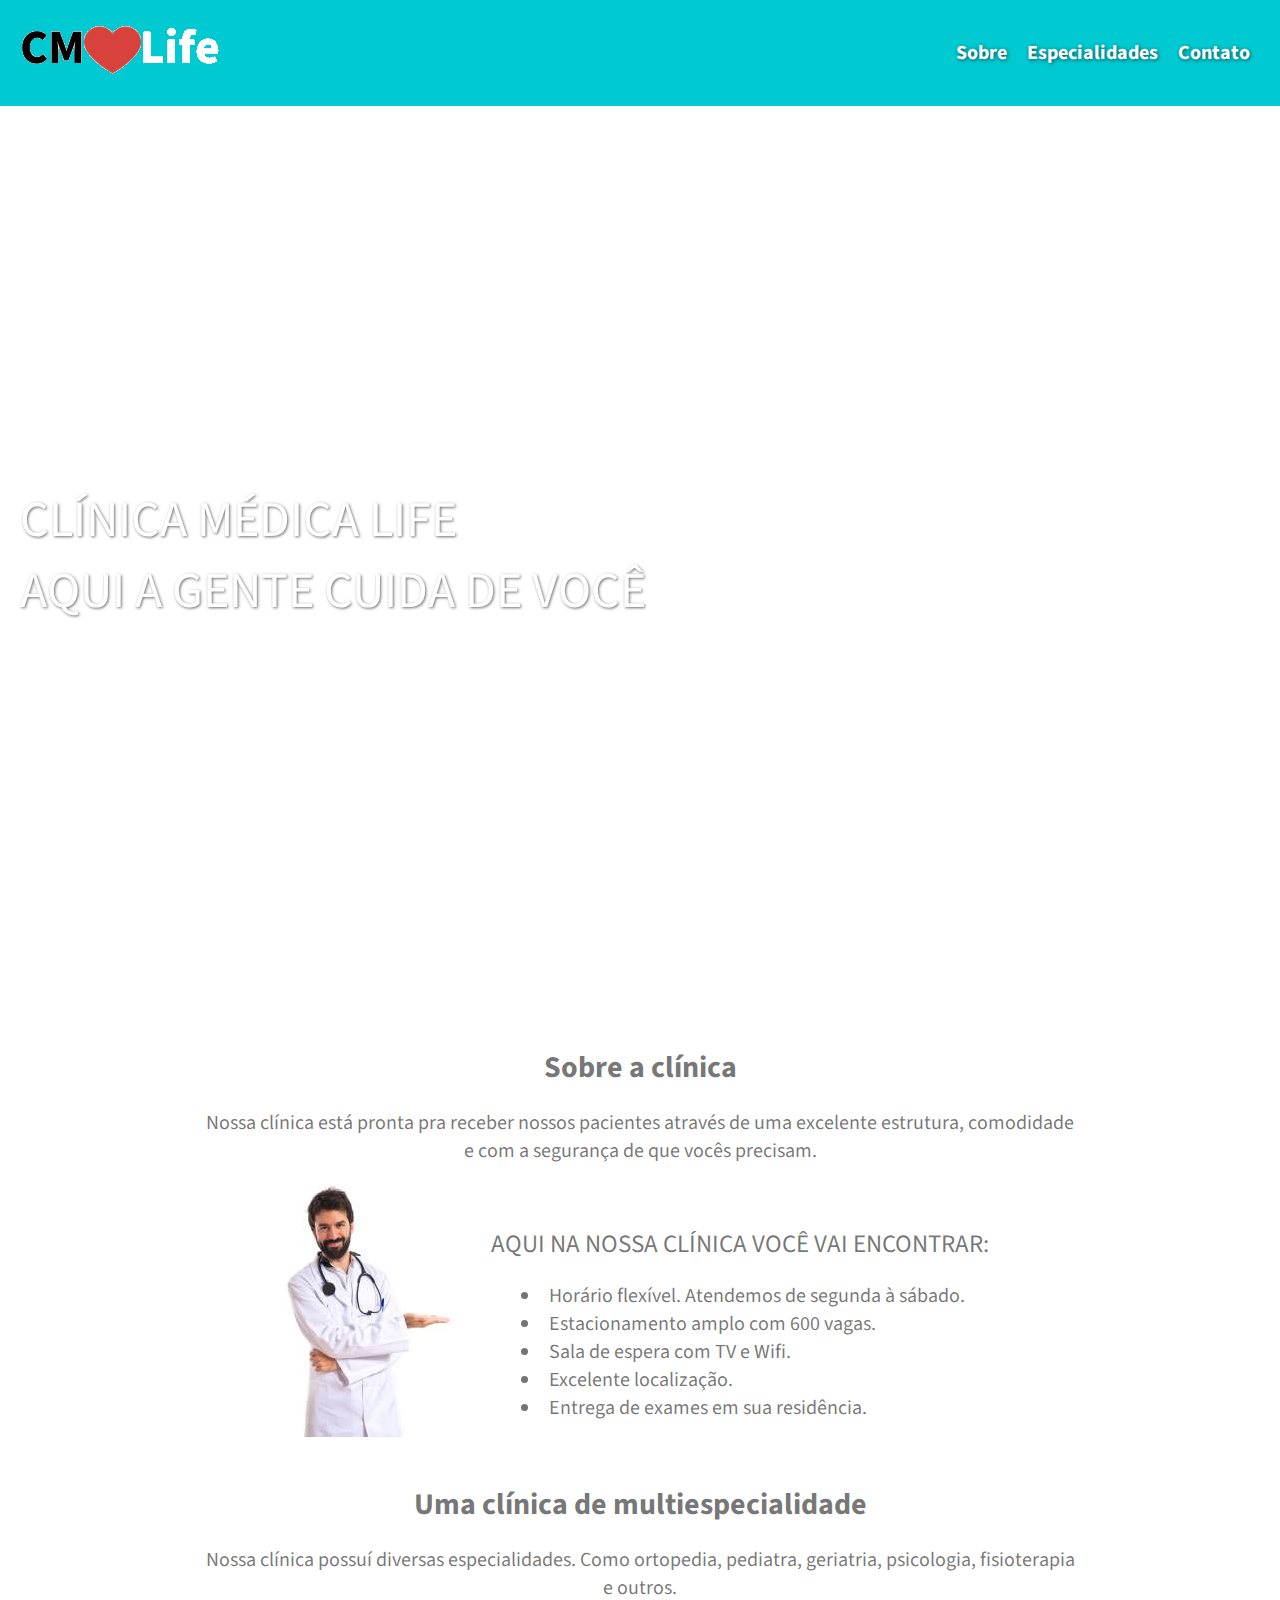
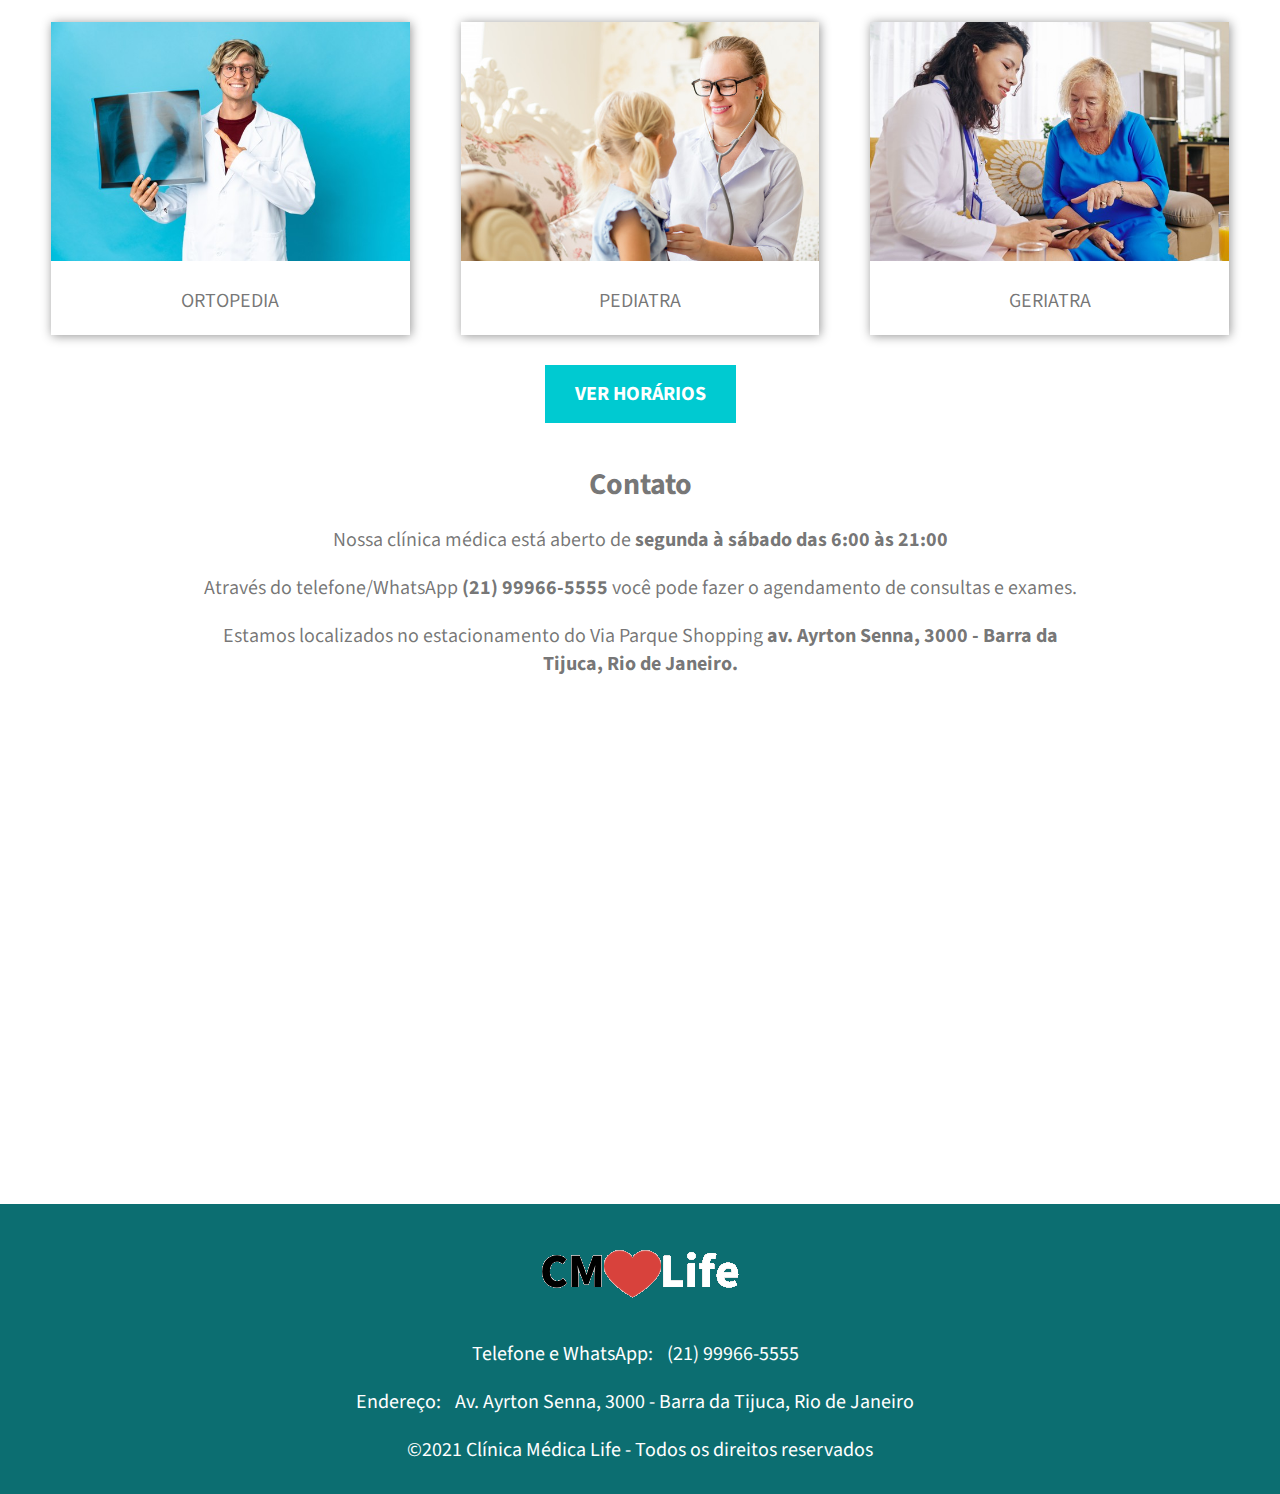
==== index.html @ 15a16aa6 "Projeto Clinica Médica" ====
<!DOCTYPE html>
<html lang="pt-br">

<head>
    <meta charset="UTF-8">
    <meta name="viewport" content="width=device-width, initial-scale=1.0">
    <link rel="stylesheet" href="css/style.css" type="text/css">
    <link rel="shortcut icon" href="assets/favicon.ico" type="image/x-icon">
    <link rel="stylesheet" href="https://fonts.googleapis.com/css2?family=Source+Sans+Pro:ital,wght@0,200;0,300;0,400;0,600;0,700;0,900;1,200;1,300;1,400;1,600;1,700;1,900&display=swap">
    <title>CMLife - Home</title>
</head>

<body>
    <header>
        <a href="index.html" target="_self" rel="next" class="logo">
            <img src="assets/logo.png" alt="Clínica Médica" title="Clínica Médica Life" class="img-topo">
        </a>
        <nav class="box-menu">
            <ul class="menu">
                <li><a href="#sobre" target="_self" rel="next" class="link-menu">Sobre</a></li>
                <li><a href="especialidades.html" target="_self" rel="next" class="link-menu">Especialidades</a></li>
                <li><a href="#contato" target="_self" rel="next" class="link-menu">Contato</a></li>
            </ul>
        </nav>
    </header>

    <main>
        <section id="home">
            <h1>Clínica Médica Life<br>Aqui a gente cuida de você</h1>
        </section>

        <section id="sobre">
            <div class="artigo">
                <h2>Sobre a clínica</h2>
                <p>Nossa clínica está pronta pra receber nossos pacientes através de uma excelente estrutura, comodidade e com a segurança de que vocês precisam.</p>
            </div>

            <div class="box-vantagens">
                <div class="vantagens">
                    <img src="assets/medico.jpg" alt="Foto de um médico">
                </div>
                <div class="vantagens">
                    <h3>Aqui na nossa clínica você vai encontrar:</h3>
                    <ul>
                        <li>Horário flexível. Atendemos de segunda à sábado.</li>
                        <li>Estacionamento amplo com 600 vagas.</li>
                        <li>Sala de espera com TV e Wifi.</li>
                        <li>Excelente localização.</li>
                        <li>Entrega de exames em sua residência.</li>
                    </ul>
                </div>
            </div>

            <div class="artigo">
                <h2>Uma clínica de multiespecialidade</h2>
                <p>Nossa clínica possuí diversas especialidades. Como ortopedia, pediatra, geriatria, psicologia, fisioterapia e outros.</p>
            </div>

            <div class="box-funcoes">
                <figure class="funcoes">
                    <img src="assets/ortopedia1.png" alt="Ortopedia" class="img">
                    <figcaption>Ortopedia</figcaption>
                </figure>

                <figure class="funcoes">
                    <img src="assets/pediatra.png" alt="Pediatra" class="img">
                    <figcaption>Pediatra</figcaption>
                </figure>

                <figure class="funcoes">
                    <img src="assets/geriatra.png" alt="Geriatra" class="img">
                    <figcaption>Geriatra</figcaption>
                </figure>
            </div>

            <div class="box-horarios">
                <div class="horarios">
                    <a href="especialidades.html" target="_self" rel="next" class="link">Ver horários</a>
                </div>
            </div>
        </section>

        <section id="contato">
            <div class="artigo">
                <h2>Contato</h2>
                <p>Nossa clínica médica está aberto de <strong>segunda à sábado das 6:00 às 21:00</strong></p>
                <p>Através do telefone/WhatsApp <strong>(21) 99966-5555</strong> você pode fazer o agendamento de consultas e exames.</p>
                <p>Estamos localizados no estacionamento do Via Parque Shopping <strong>av. Ayrton Senna, 3000 - Barra da Tijuca, Rio de Janeiro.</strong> </p>
            </div>

            <div class="mapa">
                <iframe src="https://www.google.com/maps/embed?pb=!1m18!1m12!1m3!1d3673.1168143962054!2d-43.36308168583379!3d-22.982731546361496!2m3!1f0!2f0!3f0!3m2!1i1024!2i768!4f13.1!3m3!1m2!1s0x9bda2ed54ec2e1%3A0x4431d262cad1d163!2sAv.%20Ayrton%20Senna%2C%203000%20-%20Barra%20da%20Tijuca%2C%20Rio%20de%20Janeiro%20-%20RJ%2C%2022775-904!5e0!3m2!1spt-BR!2sbr!4v1637196635753!5m2!1spt-BR!2sbr"
                    width="600" height="450" style="border:0;" allowfullscreen="" loading="lazy"></iframe>
            </div>
        </section>
    </main>

    <footer>
        <div>
            <a href="index.html" target="_self" rel="prev"><img src="assets/logo.png" alt="logo" class="img-rodape"></a>
        </div>
        <div class="info-rodape">
            <p>Telefone e WhatsApp: <a href="tel:21 99966-5555" target="_self" rel="nofollow" class="link">(21) 99966-5555</a></p>
            <p>Endereço: <a href="https://goo.gl/maps/BhBVLvR7PSMppRRn8" target="_blank" rel="nofollow" class="link">Av. Ayrton Senna, 3000 - Barra da Tijuca, Rio de Janeiro</a></p>
            <p>&copy;2021 Clínica Médica Life - Todos os direitos reservados</p>
        </div>
    </footer>
</body>

</html>
---- css/style.css ----
@charset "UTF-8";
* {
    margin: 0;
    padding: 0;
    font-family: var(--font_princ);
}

html {
    font-size: 62.5%;
}

body {
    font-size: 1.6rem;
}

 :root {
    --cor_font: #0000008c;
    --cor_topo: #00CAD1;
    --cor_rodape: #0C6E71;
    --font_princ: 'Source Sans Pro', sans-serif;
}

header {
    max-width: 100%;
    padding: 0px 20px;
    background: var(--cor_topo);
    display: flex;
    justify-content: space-between;
    align-items: center;
    flex-wrap: wrap;
}

.menu {
    list-style-type: none;
    display: flex;
    flex-wrap: wrap;
}

.menu li {
    margin: 10px;
}

.link-menu {
    text-decoration: none;
    color: white;
    font-weight: bold;
    font-size: 2rem;
    text-shadow: 1px 1px 4px rgba(0, 0, 0, 0.575);
}

.link-menu:hover {
    color: var(--cor_rodape);
    text-shadow: 0px 0px 0px transparent;
    transition: color 0.3s;
}


/*  Fim MENU */

#home {
    height: 100vh;
    background-image: url('../assets/recepcao.png');
    background-size: cover;
    background-position: center;
    display: flex;
    align-items: center;
    justify-content: flex-start;
}

#home h1 {
    font-weight: normal;
    font-size: 5rem;
    text-transform: uppercase;
    text-shadow: 1px 1px 3px rgba(0, 0, 0, 0.575);
    padding: 20px;
    color: white;
}


/* Fim HOME */

.artigo {
    width: 70%;
    text-align: center;
    color: var(--cor_font);
    margin: 30px auto 10px auto;
}

.artigo h2 {
    font-size: 3rem;
    padding: 10px;
}

.artigo p {
    font-size: 2rem;
    padding: 10px;
}

.box-vantagens {
    display: flex;
    flex-wrap: wrap;
    align-items: center;
    justify-content: center;
    margin: 0px auto;
}

.vantagens h3 {
    font-size: 2.5rem;
    padding: 20px;
    font-weight: normal;
    text-transform: uppercase;
    color: var(--cor_font);
}

.vantagens ul {
    padding-left: 5rem;
}

.vantagens ul li {
    font-size: 2rem;
    font-weight: normal;
    list-style-position: inside;
    color: var(--cor_font);
}

.box-funcoes {
    display: flex;
    justify-content: space-evenly;
    flex-wrap: wrap;
}

.funcoes {
    width: 28%;
    box-shadow: 1px 1px 10px rgba(0, 0, 0, 0.425);
}

.img {
    width: 100%;
}

.funcoes figcaption {
    padding: 20px;
    color: var(--cor_font);
    font-size: 2rem;
    text-align: center;
    text-transform: uppercase;
}

.box-horarios {
    display: flex;
    justify-content: center;
}

.horarios {
    display: inline-block;
    background: var(--cor_topo);
    padding: 15px;
    margin-top: 30px;
}

.horarios a {
    text-decoration: none;
    text-transform: uppercase;
    color: white;
    font-weight: bold;
    font-size: 2rem;
    padding: 15px;
}

.horarios .link:hover {
    color: var(--cor_rodape);
}

.mapa {
    max-width: 100%;
    padding: 0px 20px;
}

.mapa iframe {
    width: 100%;
}


/* Fim SOBRE */

footer {
    background: var(--cor_rodape);
    display: flex;
    flex-flow: column wrap;
    align-items: center;
    justify-content: center;
    padding: 20px;
    margin-top: 50px;
}

.info-rodape p,
.link {
    text-align: center;
    text-decoration: none;
    color: white;
    font-size: 2rem;
    padding: 10px;
}

.info-rodape .link:hover {
    color: var(--cor_topo);
}

@media (max-width: 768px) {
    .logo {
        padding: 0px;
    }
    .img-topo {
        height: 70px;
    }
    .link-menu {
        font-size: 1.8rem;
    }
    #home {
        height: 90vh;
    }
    #home h1 {
        font-size: 3.5rem;
    }
    .artigo {
        width: 75%;
    }
    .artigo h2 {
        font-size: 2.5rem;
    }
    .artigo p {
        font-size: 1.5rem;
    }
    .box-vantagens {
        display: flex;
        flex-wrap: wrap;
        align-items: center;
        justify-content: center;
        margin: 0px auto;
    }
    .vantagens img {
        display: none;
    }
    .vantagens h3 {
        font-size: 2rem;
    }
   
    .vantagens ul li {
        font-size: 1.5rem;
    }
    .box-funcoes {
        display: flex;
        justify-content: space-evenly;
        flex-wrap: wrap;
    }
    .funcoes {
        width: 40%;
        margin-bottom: 40px;
    }
    .funcoes:last-child {
        margin-bottom: 0;
    }
}

@media (max-width: 480px) {
    header {
        justify-content: center;
        padding: 0px;
    }
    .img-topo {
        padding-top: 20px
    }
    .box-menu {
        width: 90%;
        padding: 10px;
        display: flex;
        justify-content: center;
        border-top: 1px solid #1bb4b9;
    }
    .menu {
        width: 100%;
        justify-content: space-around;
    }
    .menu li {
        margin: 0px;
    }

    .link-menu {
        font-size: 1.5rem;
    }

    #home {
        height: 55vh;
    }
    #home h1 {
        font-size: 2.2rem;
    }
    .artigo {
        width: 90%;
    }
    .artigo h2 {
        font-size: 1.7rem;
    }
    .artigo p,
    .vantagens ul li {
        font-size: 1.2rem;
    }

    
    .box-vantagens {
        width: 90%;
    }
    .vantagens h3 {
        font-size: 1.3rem;
        padding: 20px 10px;
    }
    .vantagens ul {
        padding-left: 0.5rem;
    }
    .box-funcoes {
        display: flex;
        align-items: center;
        flex-direction: column;
    }
    .funcoes {
        width: 85%;
        margin-bottom: 40px;
    }
    .funcoes figcaption {
        padding: 10px;
        font-size: 1.5rem;
    }
    .horarios a {
        font-size: 1.5rem;
        padding: 10px;
    }
    .funcoes figcaption {
        padding: 20px;
        color: var(--cor_font);
        font-size: 2rem;
        text-align: center;
        text-transform: uppercase;
    }
    .img-rodape {
        height: 50px;
    }
    .info-rodape p,
    .link {
        font-size: 1.1rem;
    }
}
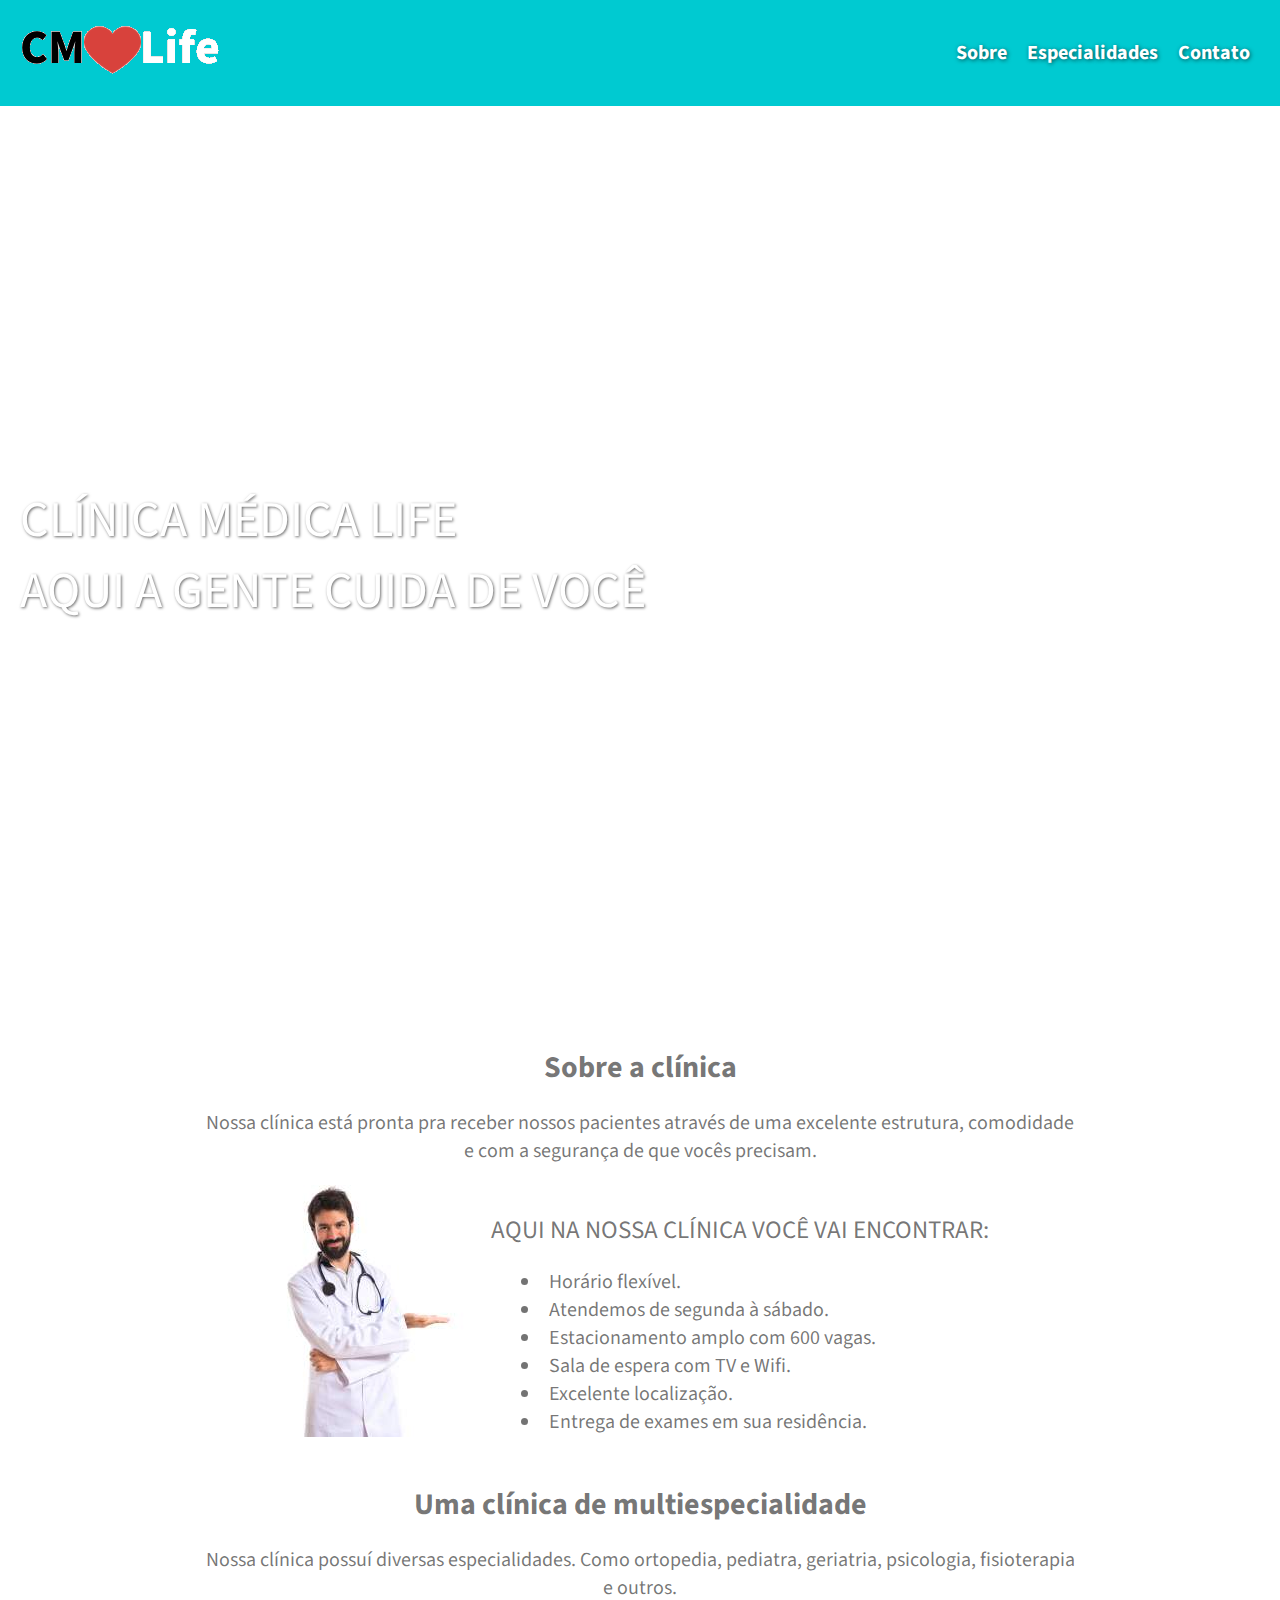
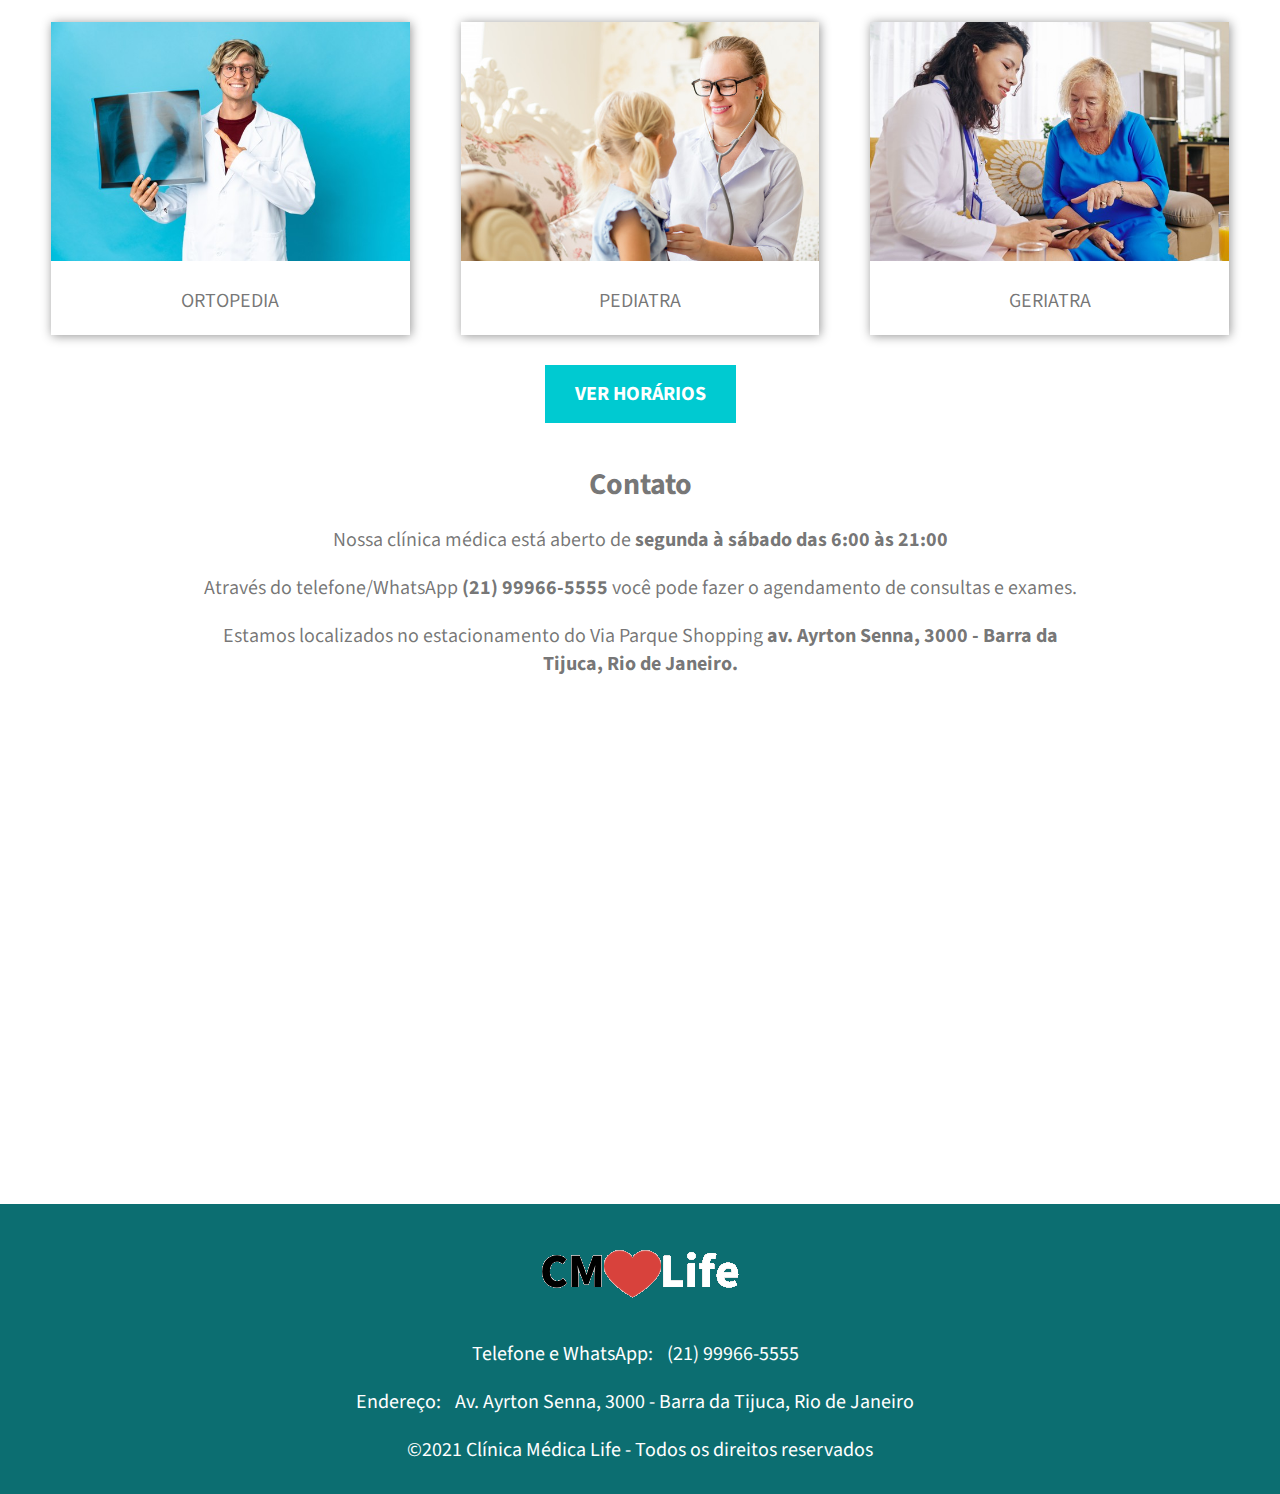
==== commit a257a339: "Ajustes nos tamanhos das fontes" ====
--- a/index.html
+++ b/index.html
@@ -42,7 +42,8 @@
                 <div class="vantagens">
                     <h3>Aqui na nossa clínica você vai encontrar:</h3>
                     <ul>
-                        <li>Horário flexível. Atendemos de segunda à sábado.</li>
+                        <li>Horário flexível.</li>
+                        <li>Atendemos de segunda à sábado.</li>
                         <li>Estacionamento amplo com 600 vagas.</li>
                         <li>Sala de espera com TV e Wifi.</li>
                         <li>Excelente localização.</li>
--- a/css/style.css
+++ b/css/style.css
@@ -299,23 +299,25 @@
         width: 90%;
     }
     .artigo h2 {
-        font-size: 1.7rem;
+        font-size: 2rem;
     }
     .artigo p,
     .vantagens ul li {
-        font-size: 1.2rem;
-    }
-
-    
-    .box-vantagens {
+        font-size: 1.5rem;
+    }
+
+    .vantagens {
         width: 90%;
     }
+
     .vantagens h3 {
-        font-size: 1.3rem;
+        font-size: 1.9rem;
         padding: 20px 10px;
-    }
+        text-align: center;
+    }
+
     .vantagens ul {
-        padding-left: 0.5rem;
+        padding-left: 1rem;
     }
     .box-funcoes {
         display: flex;
